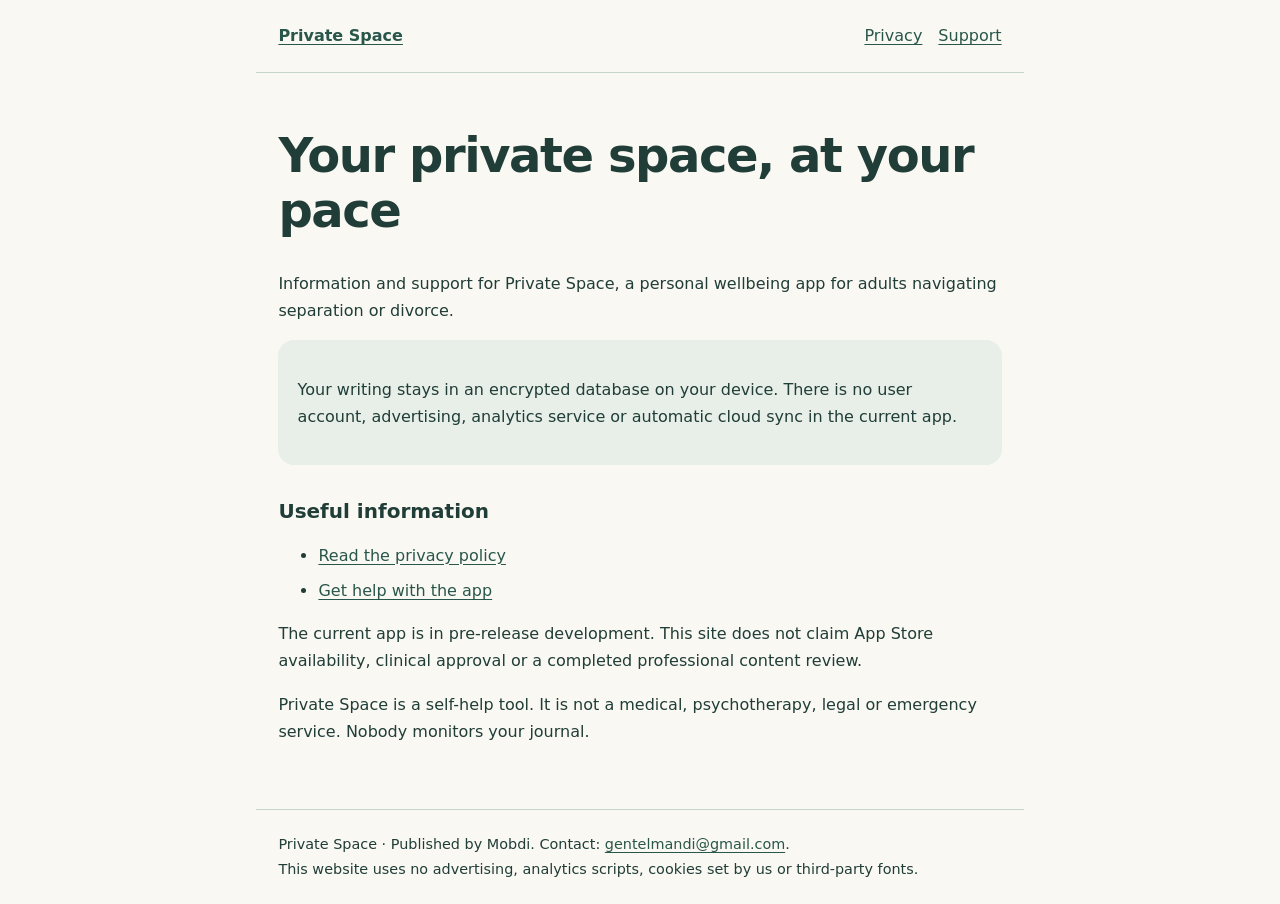
==== index.html @ 586c5fbc "Publish Private Space privacy policy and support pages" ====
<!doctype html>
<html lang="en"><head><meta charset="utf-8"><meta name="viewport" content="width=device-width, initial-scale=1"><meta name="color-scheme" content="light"><meta name="description" content="Your private space, at your pace for Private Space, a private companion through separation."><title>Your private space, at your pace · Private Space</title><link rel="stylesheet" href="./site.css"></head>
<body><a class="skip" href="#main">Skip to content</a><header><strong><a href="./">Private Space</a></strong><nav aria-label="Information"><a href="./privacy/">Privacy</a><a href="./support/">Support</a></nav></header><main id="main"><h1>Your private space, at your pace</h1><p>Information and support for Private Space, a personal wellbeing app for adults navigating separation or divorce.</p><aside><p>Your writing stays in an encrypted database on your device. There is no user account, advertising, analytics service or automatic cloud sync in the current app.</p></aside><h2>Useful information</h2><ul><li><a href="privacy/">Read the privacy policy</a></li><li><a href="support/">Get help with the app</a></li></ul><p>The current app is in pre-release development. This site does not claim App Store availability, clinical approval or a completed professional content review.</p><p>Private Space is a self-help tool. It is not a medical, psychotherapy, legal or emergency service. Nobody monitors your journal.</p></main><footer>Private Space · Published by Mobdi. Contact: <a href="mailto:gentelmandi@gmail.com">gentelmandi@gmail.com</a>.<br>This website uses no advertising, analytics scripts, cookies set by us or third-party fonts.</footer></body></html>
---- site.css ----
*{box-sizing:border-box}body{margin:0;background:#faf8f3;color:#203d38;font:1rem/1.7 system-ui,sans-serif}header,main,footer{max-width:48rem;margin:auto;padding:1.4rem}header{display:flex;flex-wrap:wrap;gap:1rem;align-items:center;justify-content:space-between;border-bottom:1px solid #c7d6cc}nav{display:flex;flex-wrap:wrap;gap:1rem}main{padding-bottom:3rem}h1{font-size:clamp(2rem,6vw,3rem);line-height:1.15;letter-spacing:-.03em}h2{font-size:1.25rem;margin-top:2rem;line-height:1.4}a{color:#28564a;text-underline-offset:.2em;overflow-wrap:anywhere}a:focus-visible{outline:3px solid #28564a;outline-offset:4px}aside{padding:1.2rem;background:#e7efe8;border-radius:1rem}footer{border-top:1px solid #c7d6cc;font-size:.9rem}small{color:#50635f}.skip{position:absolute;left:-9999px}.skip:focus{left:1rem;top:1rem;background:white;padding:1rem}li{margin:.5rem 0}
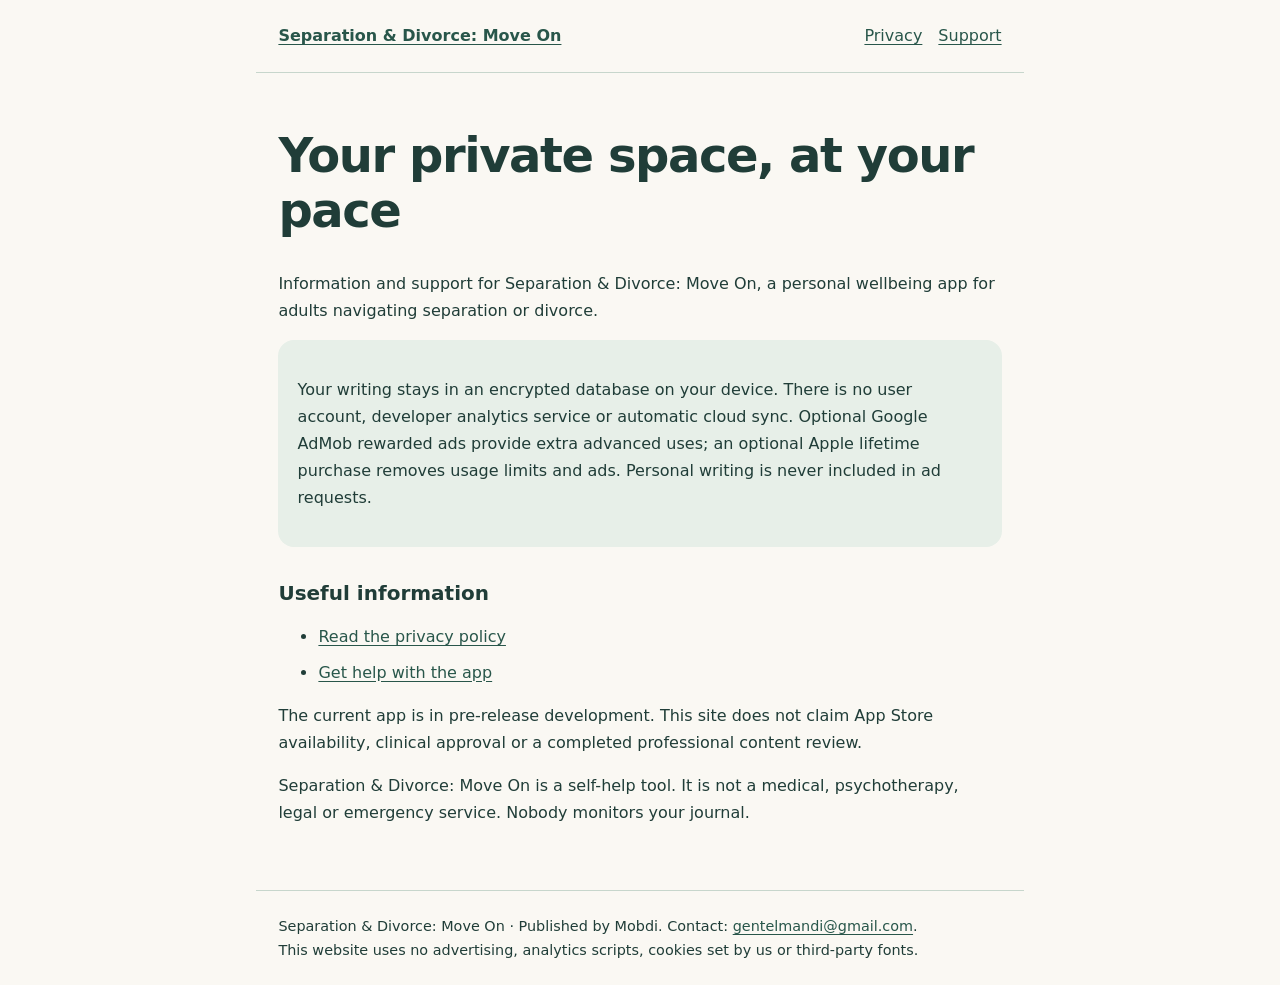
==== commit c0c6ee87: "Align app name and disclose rewarded ads and lifetime access" ====
--- a/index.html
+++ b/index.html
@@ -1,3 +1,3 @@
 <!doctype html>
-<html lang="en"><head><meta charset="utf-8"><meta name="viewport" content="width=device-width, initial-scale=1"><meta name="color-scheme" content="light"><meta name="description" content="Your private space, at your pace for Private Space, a private companion through separation."><title>Your private space, at your pace · Private Space</title><link rel="stylesheet" href="./site.css"></head>
-<body><a class="skip" href="#main">Skip to content</a><header><strong><a href="./">Private Space</a></strong><nav aria-label="Information"><a href="./privacy/">Privacy</a><a href="./support/">Support</a></nav></header><main id="main"><h1>Your private space, at your pace</h1><p>Information and support for Private Space, a personal wellbeing app for adults navigating separation or divorce.</p><aside><p>Your writing stays in an encrypted database on your device. There is no user account, advertising, analytics service or automatic cloud sync in the current app.</p></aside><h2>Useful information</h2><ul><li><a href="privacy/">Read the privacy policy</a></li><li><a href="support/">Get help with the app</a></li></ul><p>The current app is in pre-release development. This site does not claim App Store availability, clinical approval or a completed professional content review.</p><p>Private Space is a self-help tool. It is not a medical, psychotherapy, legal or emergency service. Nobody monitors your journal.</p></main><footer>Private Space · Published by Mobdi. Contact: <a href="mailto:gentelmandi@gmail.com">gentelmandi@gmail.com</a>.<br>This website uses no advertising, analytics scripts, cookies set by us or third-party fonts.</footer></body></html>+<html lang="en"><head><meta charset="utf-8"><meta name="viewport" content="width=device-width, initial-scale=1"><meta name="color-scheme" content="light"><meta name="description" content="Your private space, at your pace for Separation &amp; Divorce: Move On, a private companion through separation."><title>Your private space, at your pace · Separation &amp; Divorce: Move On</title><link rel="stylesheet" href="./site.css"></head>
+<body><a class="skip" href="#main">Skip to content</a><header><strong><a href="./">Separation &amp; Divorce: Move On</a></strong><nav aria-label="Information"><a href="./privacy/">Privacy</a><a href="./support/">Support</a></nav></header><main id="main"><h1>Your private space, at your pace</h1><p>Information and support for Separation &amp; Divorce: Move On, a personal wellbeing app for adults navigating separation or divorce.</p><aside><p>Your writing stays in an encrypted database on your device. There is no user account, developer analytics service or automatic cloud sync. Optional Google AdMob rewarded ads provide extra advanced uses; an optional Apple lifetime purchase removes usage limits and ads. Personal writing is never included in ad requests.</p></aside><h2>Useful information</h2><ul><li><a href="privacy/">Read the privacy policy</a></li><li><a href="support/">Get help with the app</a></li></ul><p>The current app is in pre-release development. This site does not claim App Store availability, clinical approval or a completed professional content review.</p><p>Separation &amp; Divorce: Move On is a self-help tool. It is not a medical, psychotherapy, legal or emergency service. Nobody monitors your journal.</p></main><footer>Separation &amp; Divorce: Move On · Published by Mobdi. Contact: <a href="mailto:gentelmandi@gmail.com">gentelmandi@gmail.com</a>.<br>This website uses no advertising, analytics scripts, cookies set by us or third-party fonts.</footer></body></html>
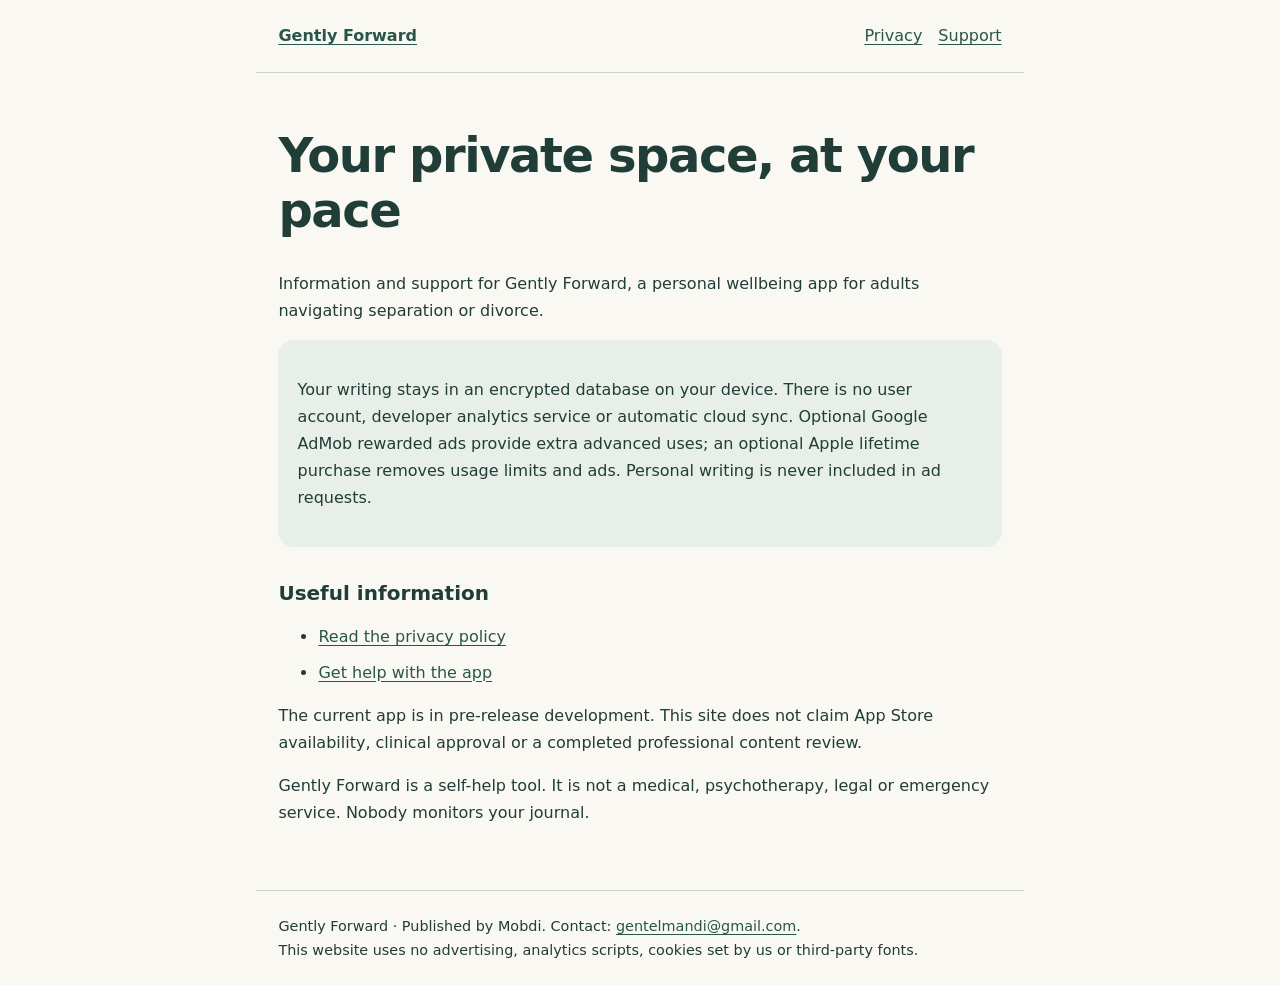
==== commit 4fd1c1e3: "Rename public support pages to Gently Forward" ====
--- a/index.html
+++ b/index.html
@@ -1,3 +1,3 @@
 <!doctype html>
-<html lang="en"><head><meta charset="utf-8"><meta name="viewport" content="width=device-width, initial-scale=1"><meta name="color-scheme" content="light"><meta name="description" content="Your private space, at your pace for Separation &amp; Divorce: Move On, a private companion through separation."><title>Your private space, at your pace · Separation &amp; Divorce: Move On</title><link rel="stylesheet" href="./site.css"></head>
-<body><a class="skip" href="#main">Skip to content</a><header><strong><a href="./">Separation &amp; Divorce: Move On</a></strong><nav aria-label="Information"><a href="./privacy/">Privacy</a><a href="./support/">Support</a></nav></header><main id="main"><h1>Your private space, at your pace</h1><p>Information and support for Separation &amp; Divorce: Move On, a personal wellbeing app for adults navigating separation or divorce.</p><aside><p>Your writing stays in an encrypted database on your device. There is no user account, developer analytics service or automatic cloud sync. Optional Google AdMob rewarded ads provide extra advanced uses; an optional Apple lifetime purchase removes usage limits and ads. Personal writing is never included in ad requests.</p></aside><h2>Useful information</h2><ul><li><a href="privacy/">Read the privacy policy</a></li><li><a href="support/">Get help with the app</a></li></ul><p>The current app is in pre-release development. This site does not claim App Store availability, clinical approval or a completed professional content review.</p><p>Separation &amp; Divorce: Move On is a self-help tool. It is not a medical, psychotherapy, legal or emergency service. Nobody monitors your journal.</p></main><footer>Separation &amp; Divorce: Move On · Published by Mobdi. Contact: <a href="mailto:gentelmandi@gmail.com">gentelmandi@gmail.com</a>.<br>This website uses no advertising, analytics scripts, cookies set by us or third-party fonts.</footer></body></html>+<html lang="en"><head><meta charset="utf-8"><meta name="viewport" content="width=device-width, initial-scale=1"><meta name="color-scheme" content="light"><meta name="description" content="Your private space, at your pace for Gently Forward, a private companion through separation."><title>Your private space, at your pace · Gently Forward</title><link rel="stylesheet" href="./site.css"></head>
+<body><a class="skip" href="#main">Skip to content</a><header><strong><a href="./">Gently Forward</a></strong><nav aria-label="Information"><a href="./privacy/">Privacy</a><a href="./support/">Support</a></nav></header><main id="main"><h1>Your private space, at your pace</h1><p>Information and support for Gently Forward, a personal wellbeing app for adults navigating separation or divorce.</p><aside><p>Your writing stays in an encrypted database on your device. There is no user account, developer analytics service or automatic cloud sync. Optional Google AdMob rewarded ads provide extra advanced uses; an optional Apple lifetime purchase removes usage limits and ads. Personal writing is never included in ad requests.</p></aside><h2>Useful information</h2><ul><li><a href="privacy/">Read the privacy policy</a></li><li><a href="support/">Get help with the app</a></li></ul><p>The current app is in pre-release development. This site does not claim App Store availability, clinical approval or a completed professional content review.</p><p>Gently Forward is a self-help tool. It is not a medical, psychotherapy, legal or emergency service. Nobody monitors your journal.</p></main><footer>Gently Forward · Published by Mobdi. Contact: <a href="mailto:gentelmandi@gmail.com">gentelmandi@gmail.com</a>.<br>This website uses no advertising, analytics scripts, cookies set by us or third-party fonts.</footer></body></html>
